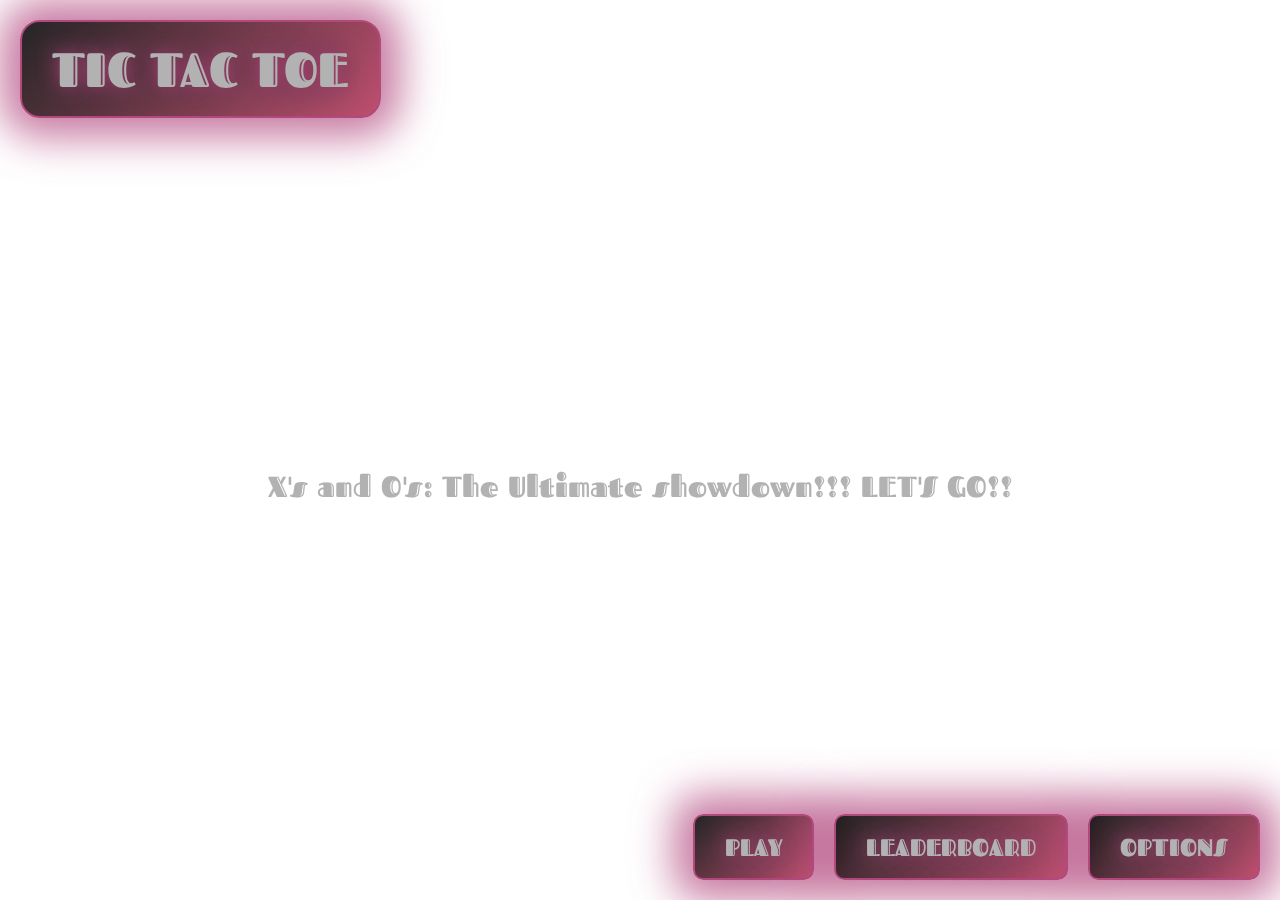
==== index.html @ 9bd86ba0 "Isnt she lovely" ====
<!DOCTYPE html>
<html lang="en">
<head>
    <meta charset="UTF-8">
    <meta name="viewport" content="width=device-width, initial-scale=1.0">
    <title>TIC TAC TOE: The Ultimate Showdown</title>
    <link href="https://fonts.googleapis.com/css2?family=Fascinate+Inline&display=swap" rel="stylesheet">
    <link rel="stylesheet" href="index.css">
</head>
<body>
    <div id="landing-page">
        <div class="glowing-title">TIC TAC TOE</div>

        <p>X's and O's: The Ultimate showdown!!! 
            LET'S GO!!</p>
        <!-- Buttons -->
        <div class="button-container">
            <button class="glowing-button">PLAY</button>
            <button class="glowing-button">LEADERBOARD</button>
            <button class="glowing-button">OPTIONS</button>
        </div>
    </div>
</body>
</html>
---- index.css ----
/* Ensures the html and body are full-height */
html, body {
    height: 100%;
    margin: 0;
    padding: 0;
}

/* Styling for the landing page using id */
#landing-page {
    height: 100%;
    background-image: url('images/landing_page.png');
    background-size: cover;
    background-position: center;
    background-repeat: no-repeat;
    filter: brightness(0.7); /* Lower the brightness for a fantasy theme */
    display: flex;
    justify-content: center;
    align-items: center;
    text-align: center;
    color: white;
    font-family: 'Fascinate Inline', cursive;
    position: relative;
}

/* Fantasy-themed glowing title box */
.glowing-title {
    position: absolute;
    top: 20px;
    left: 20px;
    padding: 15px 30px;
    background: linear-gradient(135deg, rgba(0, 0, 0, 0.85), rgba(255, 69, 123, 0.85));
    color: white;
    font-size: 3rem;
    text-shadow: 0 0 20px #ff69b4, 0 0 30px #412a3cde;
    border: 2px solid #ff69b4;
    border-radius: 20px;
    box-shadow: 0 0 40px 20px rgba(255, 105, 180, 0.726);
    z-index: 10;
}

/* Style for the paragraph text */
#landing-page p {
    font-size: 1.8rem; /* Increase this value to make the text larger */
    font-family: 'Fascinate Inline', cursive;
    margin-top: 100px; /* Optional: Adds space between the title and paragraph */
}

/* Move the buttons to the bottom-right corner */
.button-container {
    position: absolute;
    bottom: 20px; /* Distance from the bottom of the page */
    right: 20px;  /* Distance from the right side of the page */
    display: flex;
    gap: 20px; /* Space between buttons */
}

/* Styling for the glowing buttons */
.glowing-button {
    padding: 15px 30px;
    font-size: 1.5rem;

    /* Apply the same font as the landing page */
    font-family: 'Fascinate Inline', cursive;

    color: white;
    background: linear-gradient(135deg, rgba(0, 0, 0, 0.85), rgba(255, 69, 123, 0.85)); /* Same gradient as title box */
    border: 2px solid #ff69b4;
    border-radius: 10px;
    text-shadow: 0 0 20px #ff69b4, 0 0 30px #412a3cde;
    box-shadow: 0 0 40px 20px rgba(255, 105, 180, 0.726); /* Soft glowing box */
    cursor: pointer;
    transition: transform 0.2s ease-in-out, box-shadow 0.2s ease-in-out;
}

/* Hover effect for the buttons */
.glowing-button:hover {
    transform: scale(1.1); /* Slightly enlarge button on hover */
    box-shadow: 0 0 50px 25px rgba(255, 105, 180, 1); /* Stronger glow on hover */
}
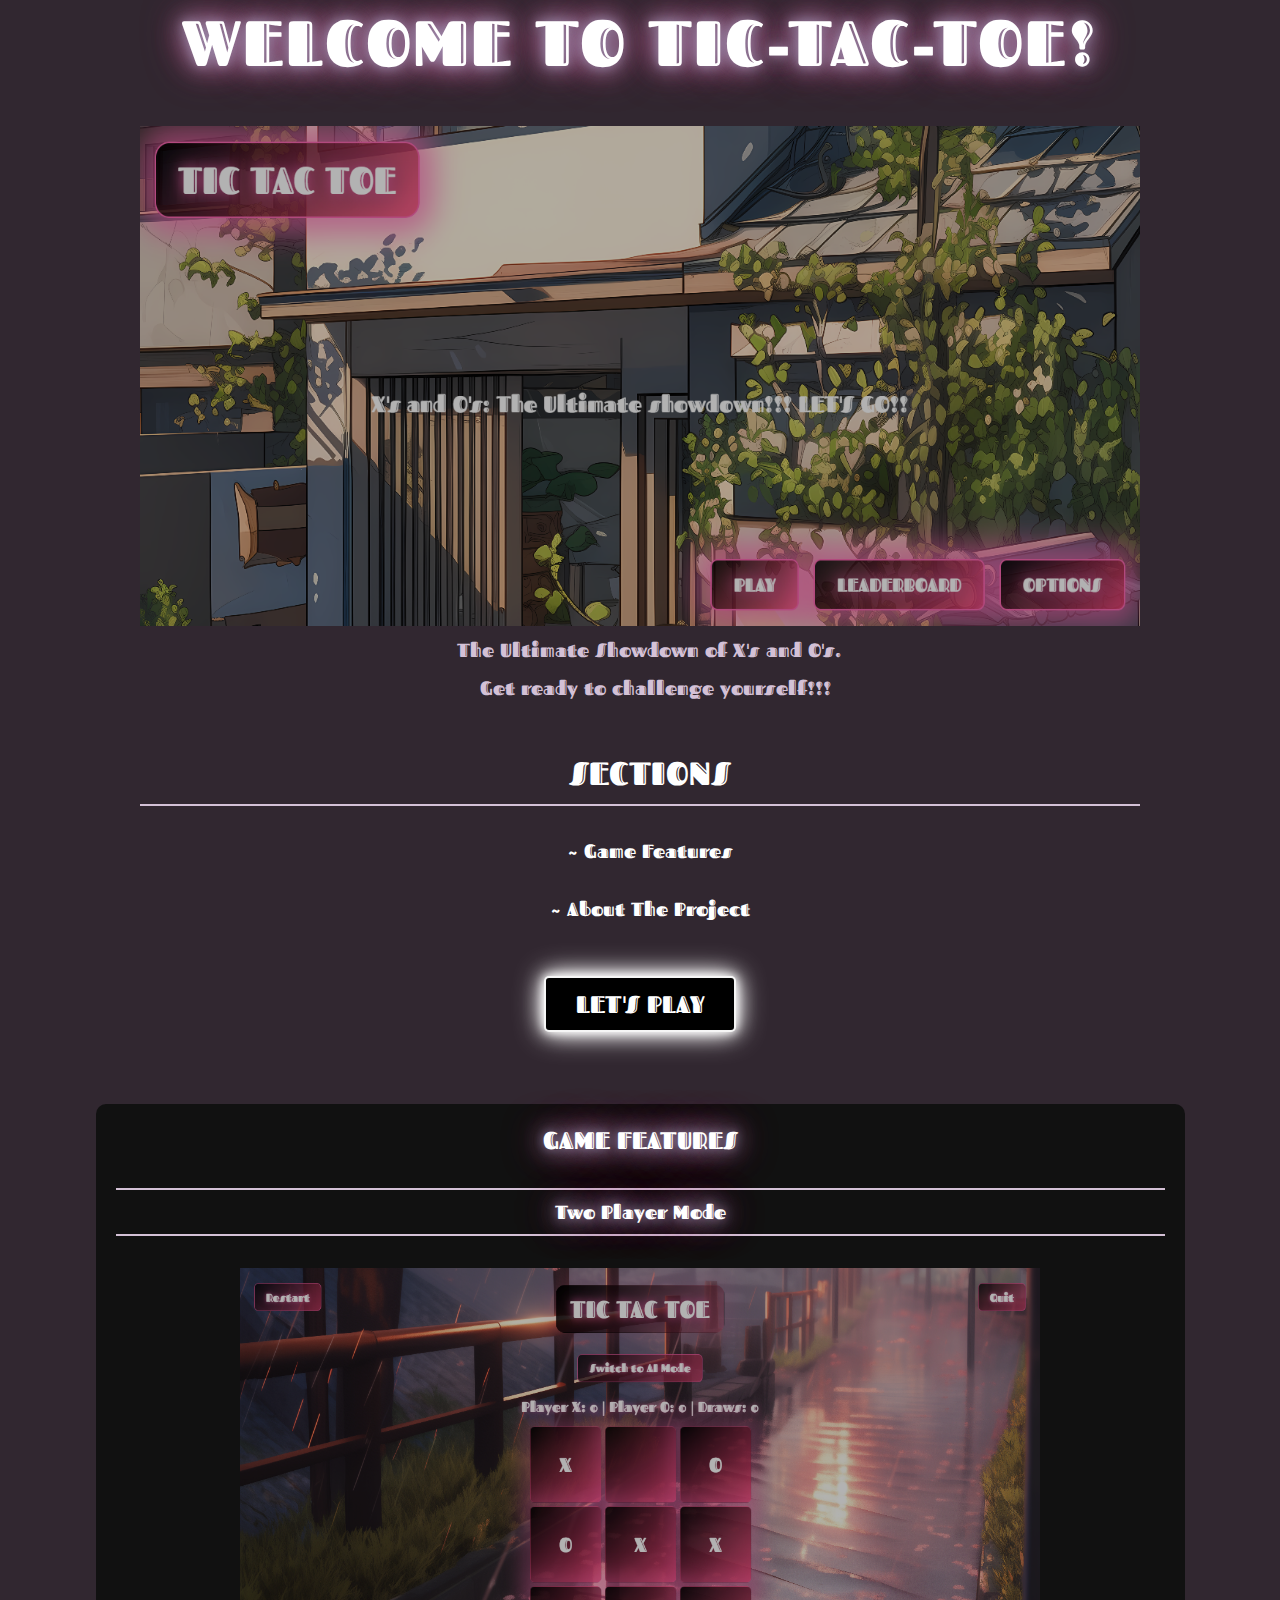
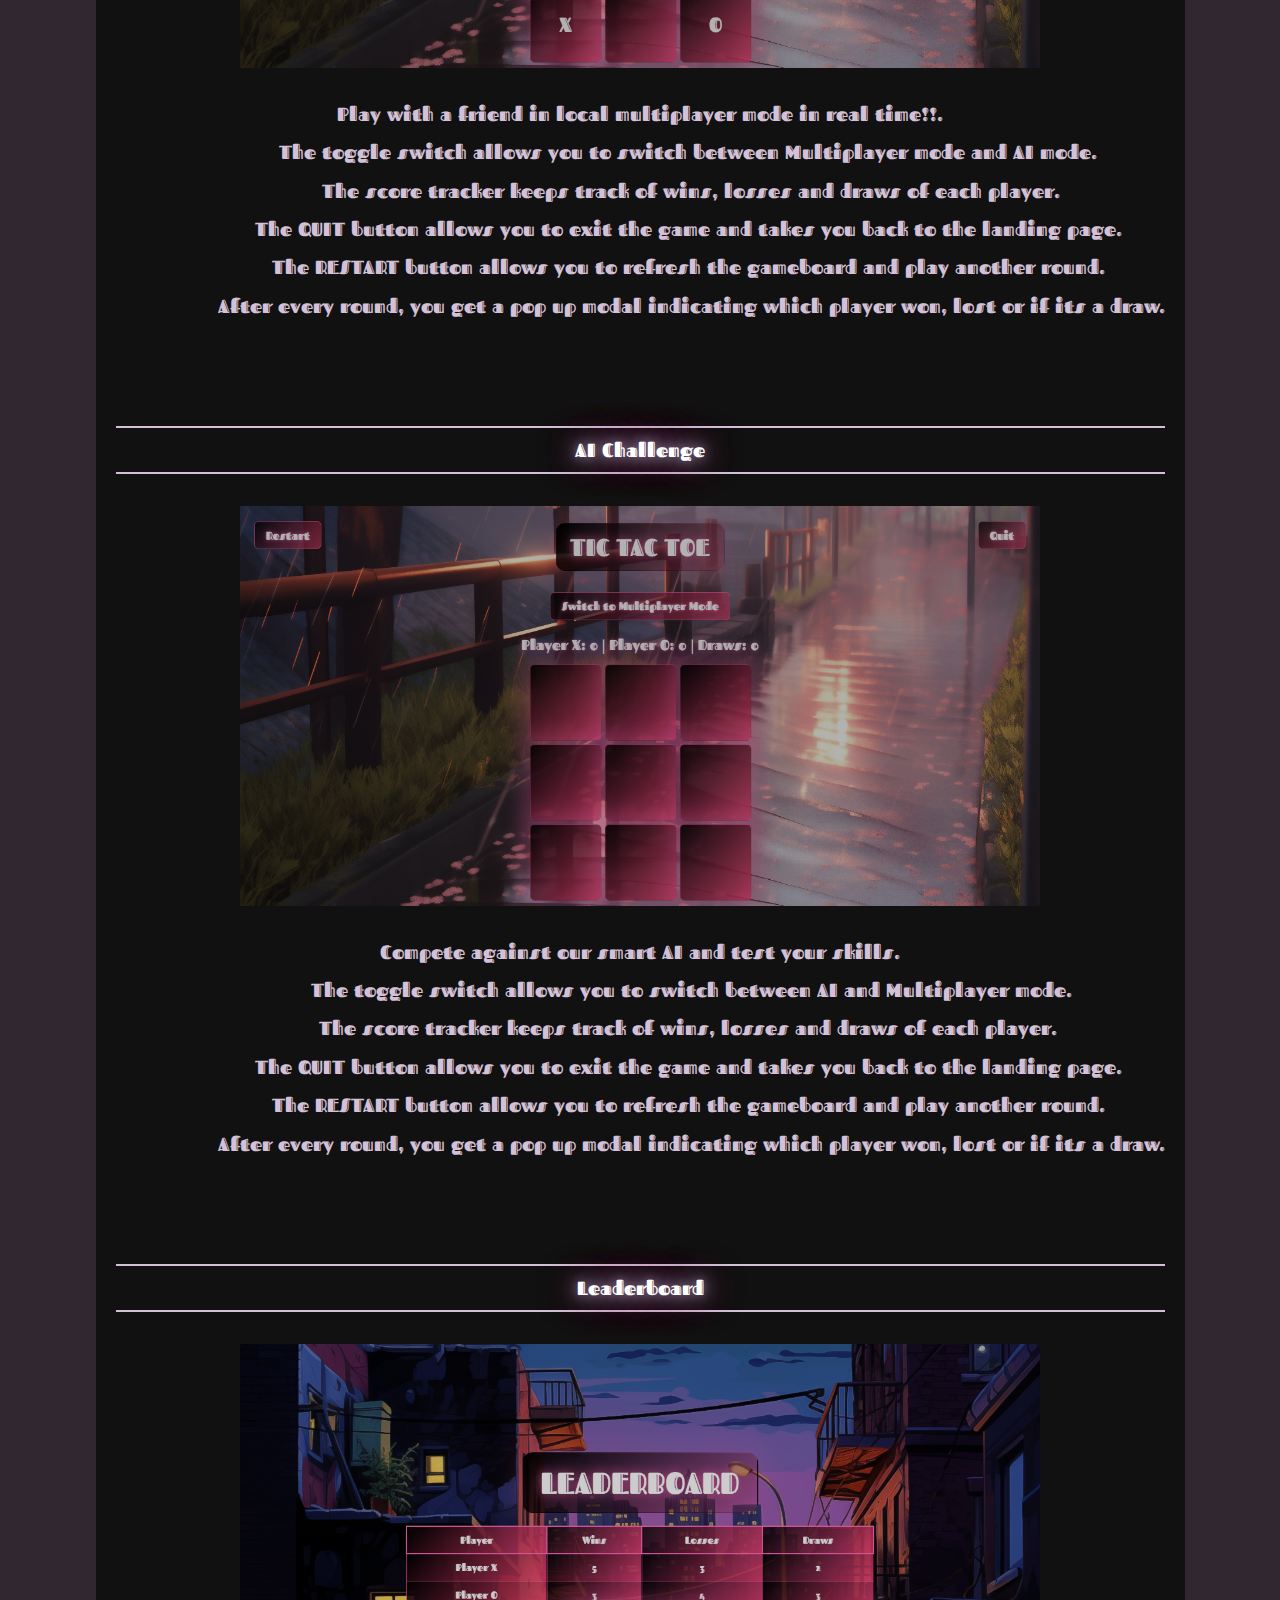
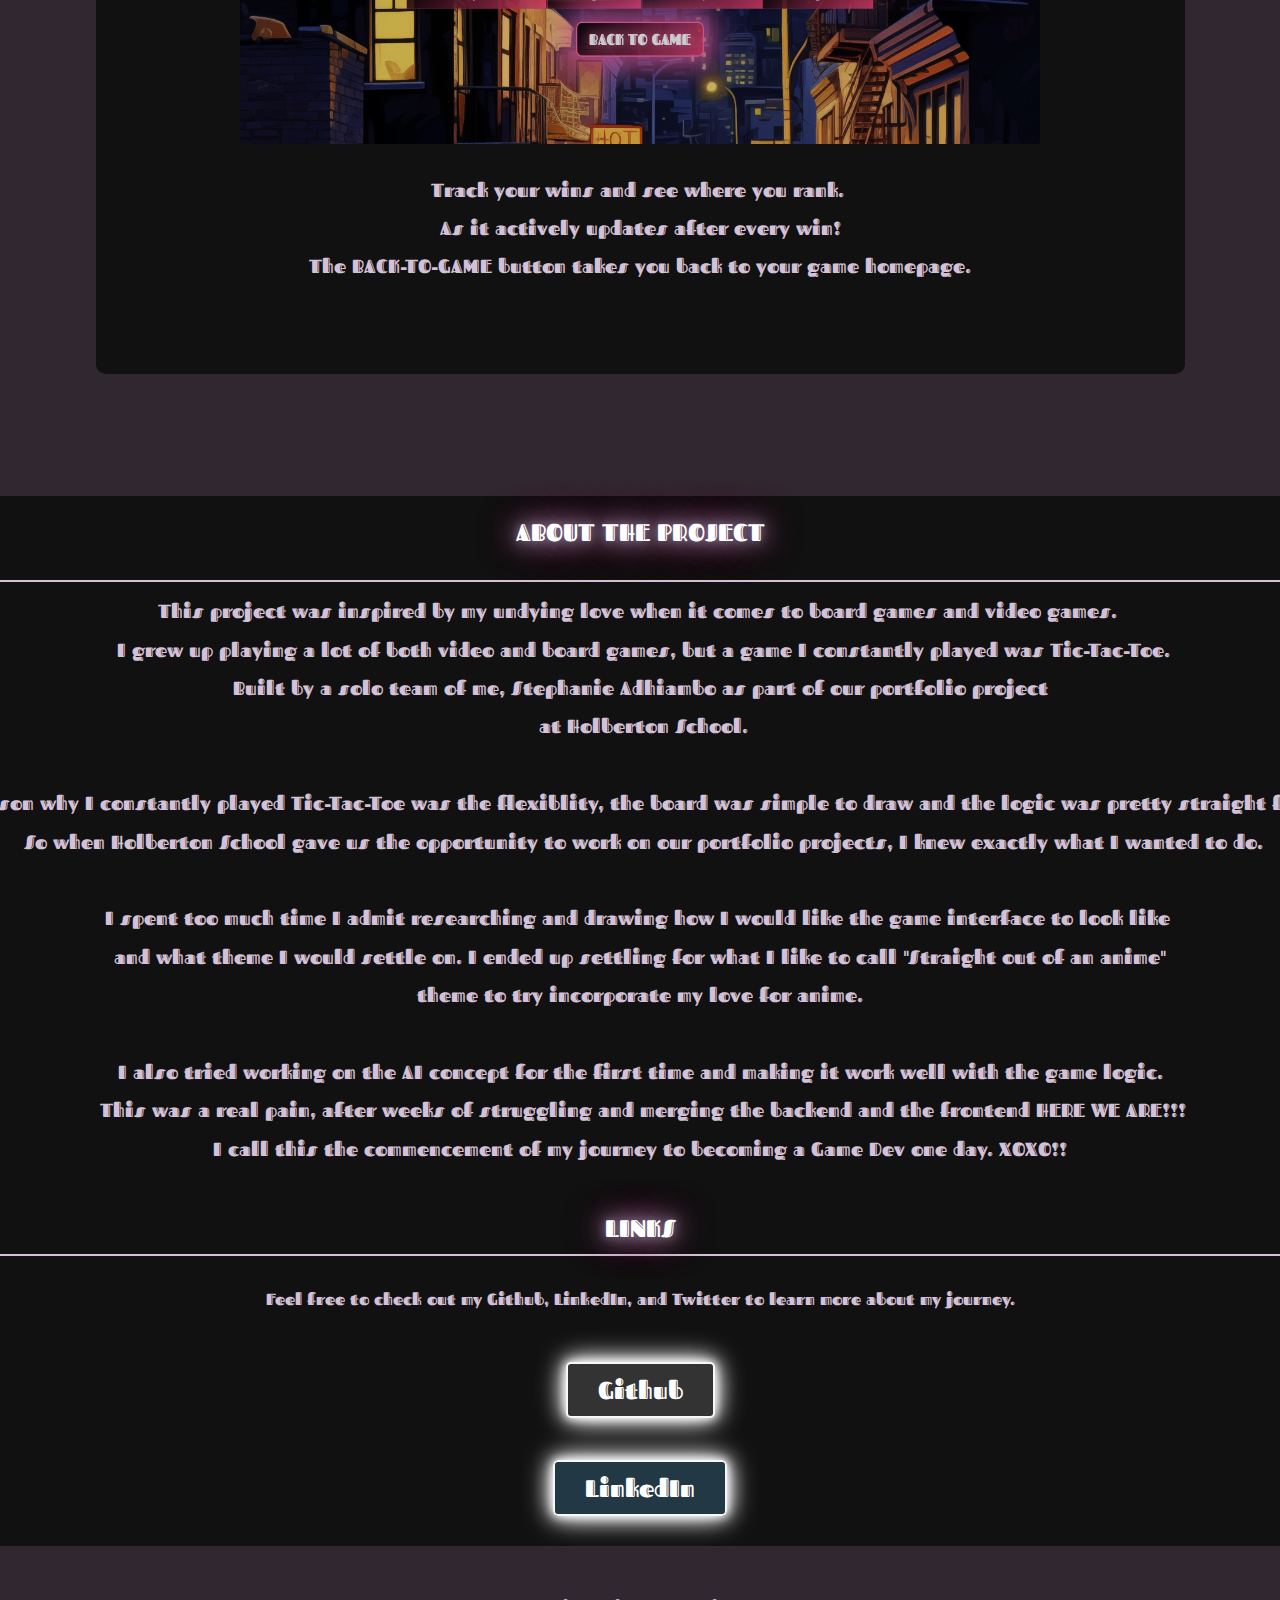
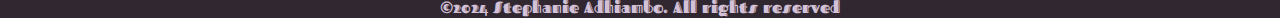
==== commit 1589eee6: "Created a new landing page and made changes to some files" ====
--- a/index.html
+++ b/index.html
@@ -3,22 +3,145 @@
 <head>
     <meta charset="UTF-8">
     <meta name="viewport" content="width=device-width, initial-scale=1.0">
-    <title>TIC TAC TOE: The Ultimate Showdown</title>
+    <title>TIC-TAC-TOE: Landing Page</title>
     <link href="https://fonts.googleapis.com/css2?family=Fascinate+Inline&display=swap" rel="stylesheet">
-    <link rel="stylesheet" href="index.css">
+    <link rel="stylesheet" href="index.css"> <!-- Link to your css file -->
 </head>
 <body>
-    <div id="landing-page">
-        <div class="glowing-title">TIC TAC TOE</div>
 
-        <p>X's and O's: The Ultimate showdown!!! 
-            LET'S GO!!</p>
-        <!-- Buttons -->
-        <div class="button-container">
-            <button class="glowing-button">PLAY</button>
-            <button class="glowing-button">LEADERBOARD</button>
-            <button class="glowing-button">OPTIONS</button>
+<!-- Intro Section-->
+<section id="intro-section">
+    <h1>WELCOME TO TIC-TAC-TOE!</h1>
+    <br>
+    <img src="images/SS-Landing-Page.png"
+    alt="This is the homepage of my game"
+    width="1000" height="500">
+    <pre>   The Ultimate Showdown of X's and O's.
+     Get ready to challenge yourself!!!</pre>
+    <br><br>
+
+<!-- Navigation -->
+<header>
+    <nav>
+        <div class="logo">SECTIONS</div>
+        <hr>
+        <br> <!-- Line break after logo/title -->
+        <ul>
+            <li><a href="#feature-section">~ Game Features</a></li>
+            <br> <!-- Line break after each list item -->
+            <li><a href="#about-section">~ About The Project</a></li>
+        </ul>
+    </nav>
+</header>
+    <br><br>
+
+    <button onclick="location.href='homepage.html'">LET'S PLAY</button> <!-- Button to game interface -->
+</section>
+
+<br>
+
+<!-- Features Section -->
+<section id="feature-section">
+    <h2>GAME FEATURES</h2>
+    <br>
+    <hr>
+    <div class="features">
+        <div class="feature">
+            <h3>Two Player Mode</h3>
+            <hr>
+            <br>
+            <img src="images/multiplayer.png"
+            alt="This is the multiplayer mode of my game"
+            width="800" height="400">
+            <br>
+            <br>
+            <pre>Play with a friend in local multiplayer mode in real time!!.
+                The toggle switch allows you to switch between Multiplayer mode and AI mode.
+                 The score tracker keeps track of wins, losses and draws of each player.
+                 The QUIT button allows you to exit the game and takes you back to the landing page. 
+                The RESTART button allows you to refresh the gameboard and play another round.
+                 After every round, you get a pop up modal indicating which player won, lost or if its a draw.
+            </pre>
+        </div>
+        <br>
+        <div class="feature">
+            <hr>
+            <h3>AI Challenge</h3>
+            <hr>
+            <br>
+            <img src="images/AI_mode.png"
+            alt="This is the AI mode of my game"
+            width="800" height="400">
+            <br>
+            <br>
+            <pre>Compete against our smart AI and test your skills.
+                 The toggle switch allows you to switch between AI and Multiplayer mode.
+                The score tracker keeps track of wins, losses and draws of each player.
+                 The QUIT button allows you to exit the game and takes you back to the landing page. 
+                The RESTART button allows you to refresh the gameboard and play another round.
+                 After every round, you get a pop up modal indicating which player won, lost or if its a draw.
+            </pre>
+        </div>
+        <br>
+        <div class="feature">
+            <hr>
+            <h3>Leaderboard</h3>
+            <hr>
+            <br>
+            <img src="images/SS-Leaderboard.png"
+            alt="This is the leaderboard of my game"
+            width="800" height="400">
+            <br>
+            <br>
+            <pre>Track your wins and see where you rank. 
+As it actively updates after every win!
+The BACK-TO-GAME button takes you back to your game homepage.
+            </pre>
         </div>
     </div>
+</section>
+
+<br>
+
+<!-- About Section -->
+<section id="about-section">
+    <h2>ABOUT THE PROJECT</h2>
+    <br>
+    <hr>
+
+    <pre>This project was inspired by my undying love when it comes to board games and video games. 
+ I grew up playing a lot of both video and board games, but a game I constantly played was Tic-Tac-Toe.
+Built by a solo team of me, Stephanie Adhiambo as part of our portfolio project
+ at Holberton School.
+
+The reason why I constantly played Tic-Tac-Toe was the flexiblity, the board was simple to draw and the logic was pretty straight forward.
+ So when Holberton School gave us the opportunity to work on our portfolio projects, I knew exactly what I wanted to do.
+
+I spent too much time I admit researching and drawing how I would like the game interface to look like 
+ and what theme I would settle on. I ended up settling for what I like to call "Straight out of an anime" 
+theme to try incorporate my love for anime.
+
+I also tried working on the AI concept for the first time and making it work well with the game logic.
+ This was a real pain, after weeks of struggling and merging the backend and the frontend HERE WE ARE!!!
+I call this the commencement of my journey to becoming a Game Dev one day. XOXO!!
+</pre>
+    <br>
+    <br>
+    <h2>LINKS</h2>
+    <hr>
+    <br>
+    <p>Feel free to check out my Github, LinkedIn, and Twitter to learn more about my journey.</p>
+    <div class="social-buttons">
+        <br>
+        <a href="https://github.com/StephNereah/TIC-TAC-TOE" target="_blank">
+            <button class="btn github-btn">Github</button>
+        </a>
+        <br><br>
+        <a href="https://www.linkedin.com/in/stephanie-adhiambo-13b75823a/" target="_blank">
+            <button class="btn linkedin-btn">LinkedIn</button>
+        </a>
+    </div>
+</section>
+<footer>&copy;2024 Stephanie Adhiambo. All rights reserved</footer>
 </body>
-</html>+</html>
--- a/index.css
+++ b/index.css
@@ -1,79 +1,164 @@
-/* Ensures the html and body are full-height */
-html, body {
-    height: 100%;
+/* General Reset */
+* {
     margin: 0;
     padding: 0;
+    box-sizing: border-box;
+    font-family: 'Fascinate Inline', cursive;
 }
 
-/* Styling for the landing page using id */
-#landing-page {
-    height: 100%;
-    background-image: url('images/landing_page.png');
-    background-size: cover;
-    background-position: center;
-    background-repeat: no-repeat;
-    filter: brightness(0.7); /* Lower the brightness for a fantasy theme */
+/* Body Styling */
+body {
+    background-color: #312730; /* Deep pale purple background */
+    color: #d4c1d6;
     display: flex;
+    flex-direction: column;
+    align-items: center;
     justify-content: center;
-    align-items: center;
     text-align: center;
-    color: white;
-    font-family: 'Fascinate Inline', cursive;
-    position: relative;
+    min-height: 100vh;
 }
 
-/* Fantasy-themed glowing title box */
-.glowing-title {
-    position: absolute;
-    top: 20px;
-    left: 20px;
-    padding: 15px 30px;
-    background: linear-gradient(135deg, rgba(0, 0, 0, 0.85), rgba(255, 69, 123, 0.85));
-    color: white;
-    font-size: 3rem;
-    text-shadow: 0 0 20px #ff69b4, 0 0 30px #412a3cde;
-    border: 2px solid #ff69b4;
-    border-radius: 20px;
-    box-shadow: 0 0 40px 20px rgba(255, 105, 180, 0.726);
-    z-index: 10;
+/* Glowing Title Styling */
+h1, h2, h3 {
+    color: #fff;
+    text-shadow: 0 0 10px rgba(154, 122, 158, 0.7), 
+                 0 0 20px rgba(150, 229, 229, 0.6), 
+                 0 0 30px rgba(185, 54, 135, 0.966),
+                 0 0 40px rgba(184, 105, 122, 0.795),
+                 0 0 50px rgba(199, 36, 177, 0.11);
+    transition: all 0.3s ease-in-out;
 }
 
-/* Style for the paragraph text */
-#landing-page p {
-    font-size: 1.8rem; /* Increase this value to make the text larger */
-    font-family: 'Fascinate Inline', cursive;
-    margin-top: 100px; /* Optional: Adds space between the title and paragraph */
+h1 {
+    font-size: 4rem;
+    text-transform: uppercase; /* Added for uppercase titles */
+    letter-spacing: 2px; /* Added for spacing between letters */
+    margin-bottom: 20px; /* Spacing below the h1 */
 }
 
-/* Move the buttons to the bottom-right corner */
-.button-container {
-    position: absolute;
-    bottom: 20px; /* Distance from the bottom of the page */
-    right: 20px;  /* Distance from the right side of the page */
-    display: flex;
-    gap: 20px; /* Space between buttons */
+h1:hover, h2:hover {
+    text-shadow: 0 0 20px rgba(167, 125, 201, 0.9), 
+                 0 0 30px rgba(255, 125, 201, 0.9), 
+                 0 0 40px rgba(255, 125, 201, 0.9),
+                 0 0 50px rgba(255, 125, 201, 0.9),
+                 0 0 60px rgba(255, 125, 201, 0.9);
 }
 
-/* Styling for the glowing buttons */
-.glowing-button {
-    padding: 15px 30px;
-    font-size: 1.5rem;
-
-    /* Apply the same font as the landing page */
-    font-family: 'Fascinate Inline', cursive;
-
-    color: white;
-    background: linear-gradient(135deg, rgba(0, 0, 0, 0.85), rgba(255, 69, 123, 0.85)); /* Same gradient as title box */
-    border: 2px solid #ff69b4;
-    border-radius: 10px;
-    text-shadow: 0 0 20px #ff69b4, 0 0 30px #412a3cde;
-    box-shadow: 0 0 40px 20px rgba(255, 105, 180, 0.726); /* Soft glowing box */
-    cursor: pointer;
-    transition: transform 0.2s ease-in-out, box-shadow 0.2s ease-in-out;
+/* Pre-formatted Text Styling */
+pre {
+    font-size: 1.2rem;
+    line-height: 2.0;
+    color: #d4c1d6;
 }
 
-/* Hover effect for the buttons */
-.glowing-button:hover {
-    transform: scale(1.1); /* Slightly enlarge button on hover */
-    box-shadow: 0 0 50px 25px rgba(255, 105, 180, 1); /* Stronger glow on hover */
-}+/* Navigation */
+/* Style for the logo */
+.logo {
+    font-size: 2em; /* Adjust size as needed */
+    font-family: 'Fascinate Inline', cursive; /* Matching the glowing title font */
+    color: #fff;
+    margin-bottom: 10px;
+    padding-left: 20px; /* Adds indentation to the left */
+}
+
+/* Style for the navigation menu */
+nav ul {
+    list-style-type: none; /* Removes bullet points */
+    padding-left: 20px; /* Adds indentation for the entire list */
+}
+
+nav ul li {
+    margin-bottom: 10px; /* Adds space between each list item */
+}
+
+nav ul li a {
+    font-size: 1.2em; /* Adjust the font size */
+    color: #fff;
+    text-decoration: none;
+}
+
+/* Styling for the hover effect */
+nav ul li a:hover {
+    color: #f0f0f0; /* Change text color on hover */
+    text-shadow: 0 0 10px rgba(255, 255, 255, 0.192); /* Glowing effect */
+}
+
+
+/* Button Styling */
+button {
+    background-color: #000;
+    color: #ffffff;
+    font-size: 1.5rem;
+    padding: 10px 30px;
+    border: 2px solid #fffffff6;
+    border-radius: 5px;
+    cursor: pointer;
+    transition: 0.3s ease;
+    box-shadow: 0 0 10px #ffffff, 0 0 20px #fff, 0 0 30px #fff;
+}
+
+button:hover {
+    background-color: #ffffffa9;
+    color: #000;
+    box-shadow: 0 0 20px #ffffff23, 0 0 30px #fff, 0 0 40px #fff;
+}
+
+/* Features Section */
+#feature-section {
+    margin: 50px 0;
+    padding: 20px;
+    background-color: #111;
+    border-radius: 10px;
+}
+
+.feature {
+    margin-bottom: 30px;
+}
+
+hr {
+    width: 100%;
+    margin: 10px auto;
+    border: 1px solid #d4c1d6;
+}
+
+/* About Section */
+#about-section {
+    margin: 50px 0;
+    padding: 20px;
+    background-color: #111;
+    border-radius: 10px;
+}
+
+/* Social Buttons */
+.social-buttons {
+    margin-top: 20px;
+}
+
+.social-buttons .btn {
+    margin: 10px;
+}
+
+.github-btn {
+    background-color: #333;
+}
+
+.linkedin-btn {
+    background-color: #2f566b91;
+}
+
+.github-btn:hover, .linkedin-btn:hover {
+    background-color: #ffffff;
+    color: #000000;
+}
+
+/* Responsive Design */
+@media (max-width: 768px) {
+    nav ul li {
+        display: block;
+        margin: 10px 0;
+    }
+
+    .features, .about-section {
+        padding: 10px;
+    }
+}
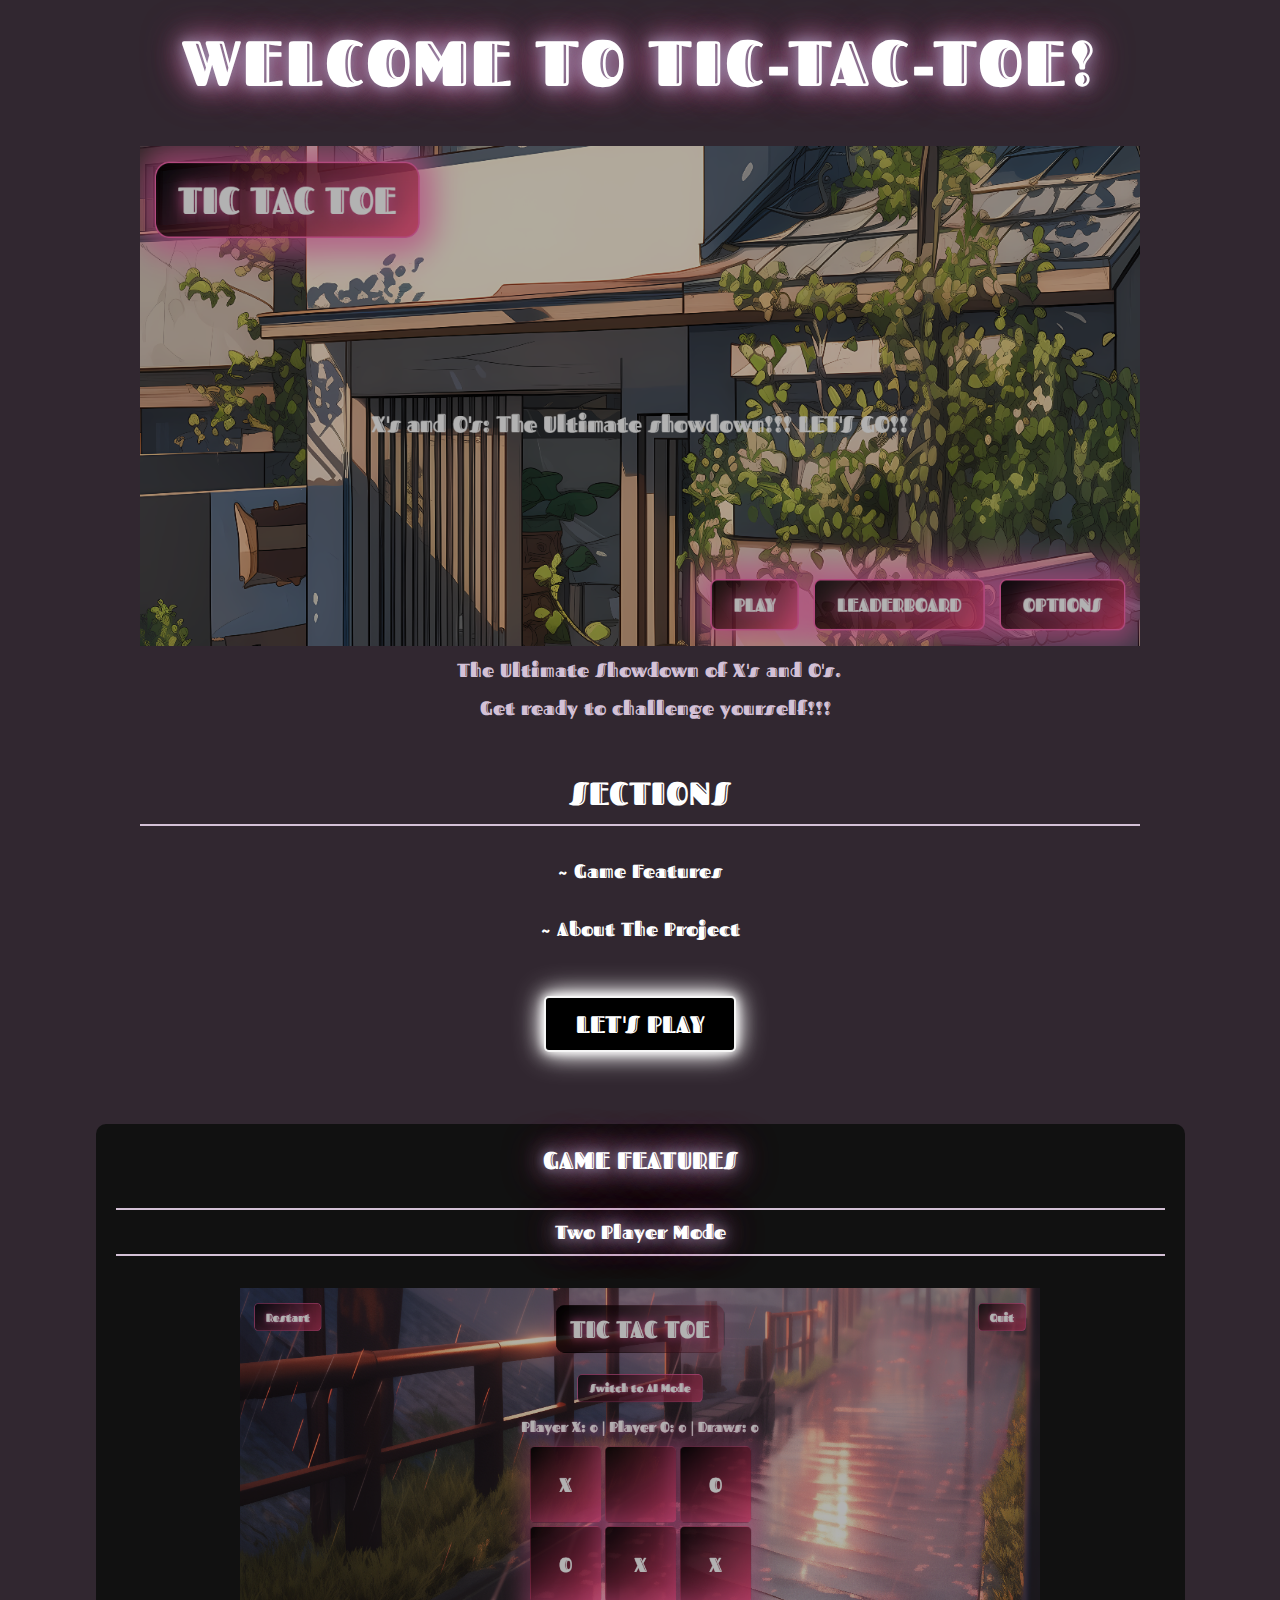
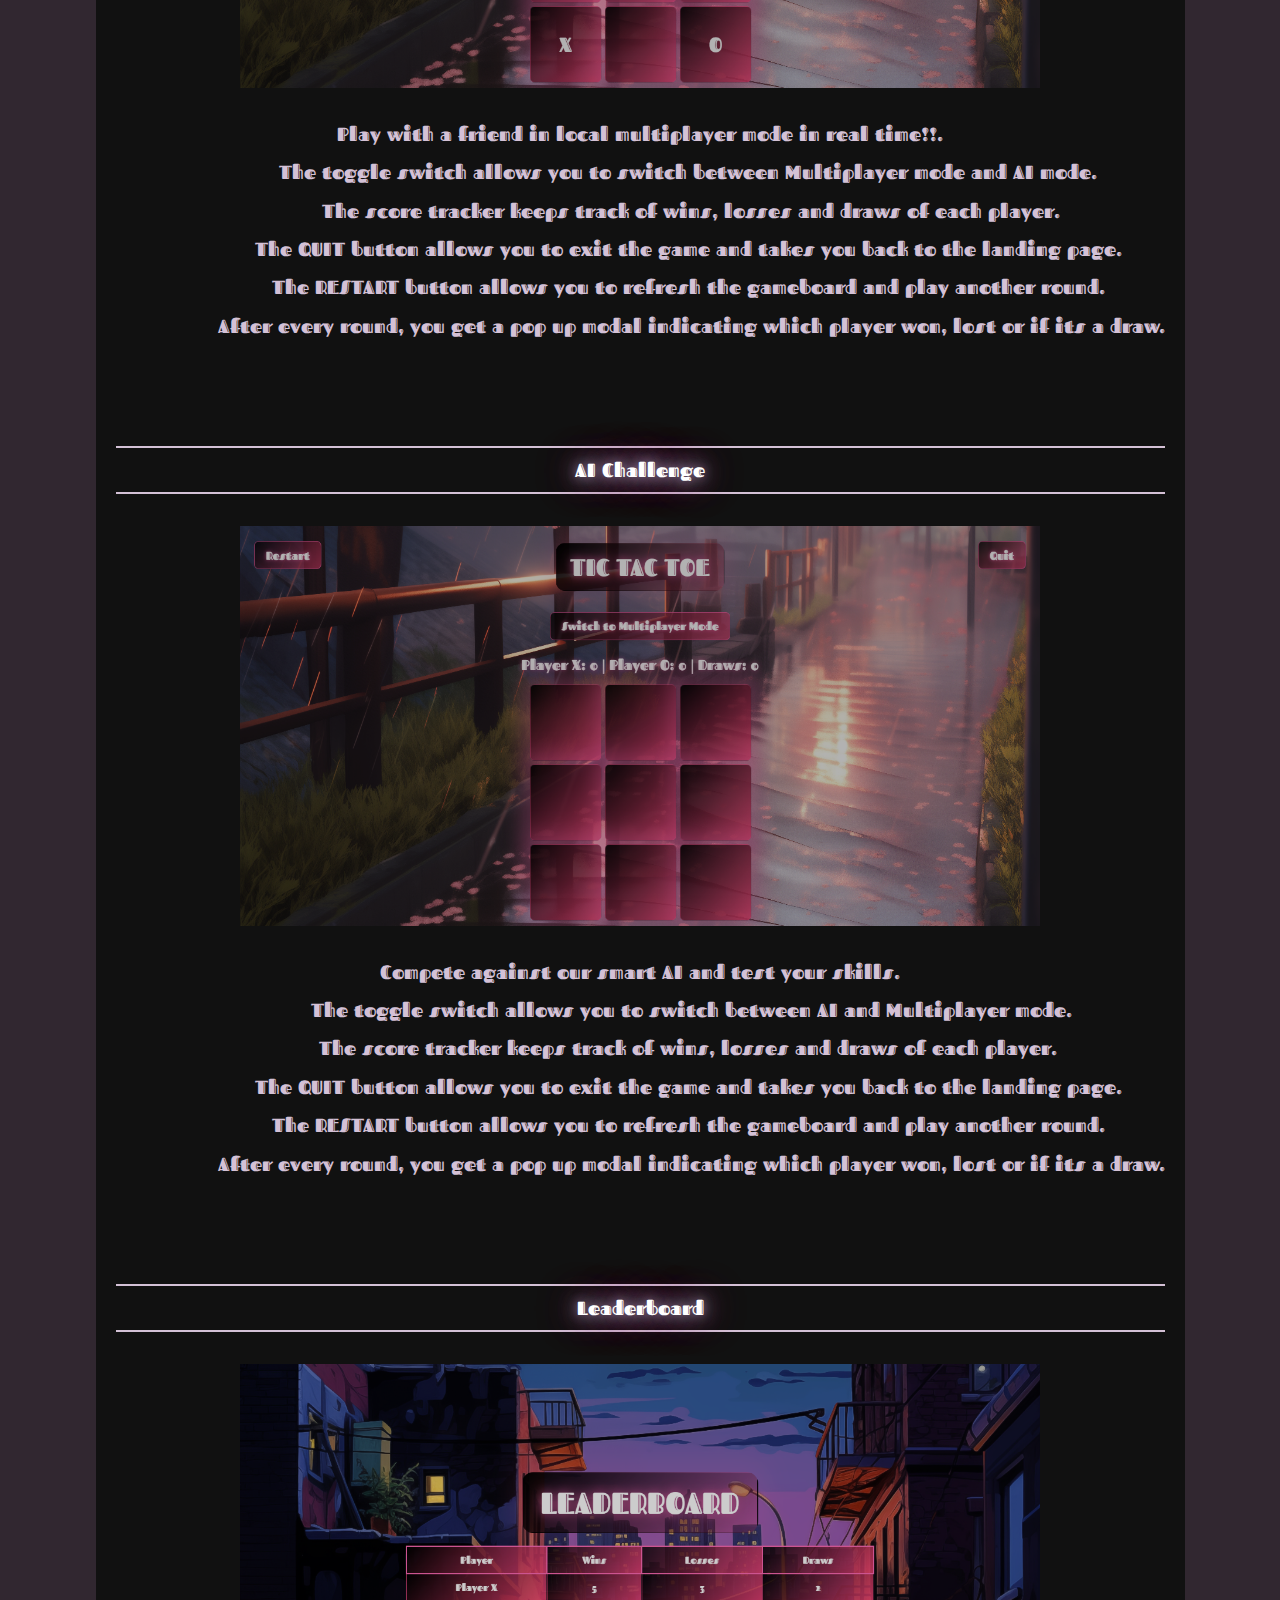
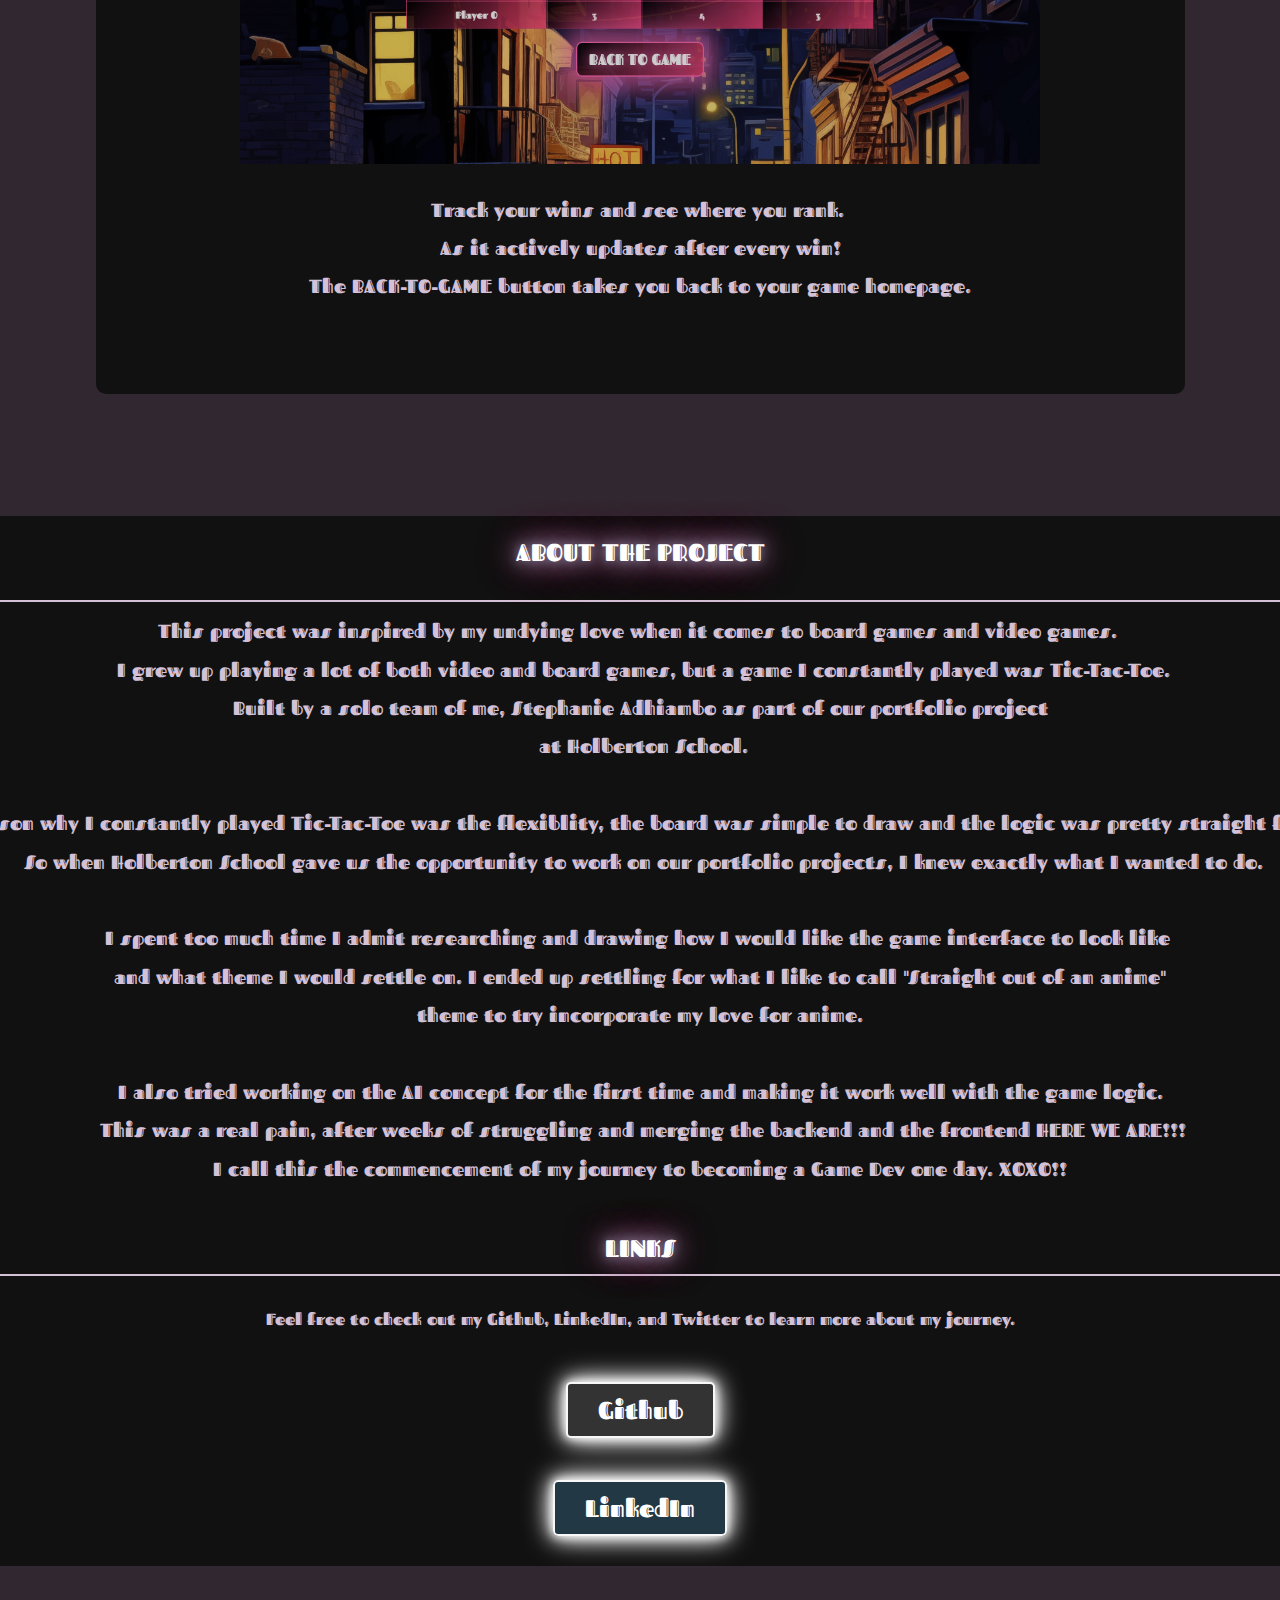
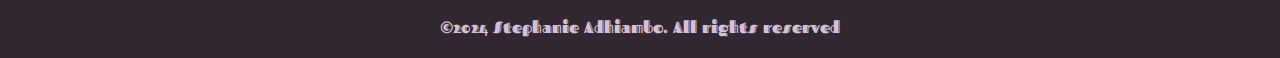
==== commit 0a131471: "Modified most files for leaderboard efficiency" ====
--- a/index.html
+++ b/index.html
@@ -145,3 +145,18 @@
 <footer>&copy;2024 Stephanie Adhiambo. All rights reserved</footer>
 </body>
 </html>
+
+<script>
+    // Check localStorage for the music state and play or pause accordingly
+    window.addEventListener('DOMContentLoaded', function () {
+        const backgroundMusic = new Audio('images/sound.mp3'); // Use the same music file
+        backgroundMusic.loop = true;
+
+        let isMusicPlaying = localStorage.getItem('isMusicPlaying') === 'true';
+        
+        if (isMusicPlaying) {
+            backgroundMusic.play();
+        }
+    });
+</script>
+
--- a/index.css
+++ b/index.css
@@ -14,8 +14,19 @@
     flex-direction: column;
     align-items: center;
     justify-content: center;
+    min-height: 100vh;
     text-align: center;
-    min-height: 100vh;
+    padding: 20px; /* Add padding for small screens */
+    overflow-x: hidden; /* Prevent horizontal scroll on small devices */
+}
+
+/* Centered Container */
+.container {
+    width: 100%;
+    max-width: 1200px;
+    padding: 20px;
+    margin: auto;
+    text-align: center;
 }
 
 /* Glowing Title Styling */
@@ -31,9 +42,9 @@
 
 h1 {
     font-size: 4rem;
-    text-transform: uppercase; /* Added for uppercase titles */
-    letter-spacing: 2px; /* Added for spacing between letters */
-    margin-bottom: 20px; /* Spacing below the h1 */
+    text-transform: uppercase;
+    letter-spacing: 2px;
+    margin-bottom: 20px;
 }
 
 h1:hover, h2:hover {
@@ -52,37 +63,33 @@
 }
 
 /* Navigation */
-/* Style for the logo */
 .logo {
-    font-size: 2em; /* Adjust size as needed */
-    font-family: 'Fascinate Inline', cursive; /* Matching the glowing title font */
+    font-size: 2em;
     color: #fff;
     margin-bottom: 10px;
-    padding-left: 20px; /* Adds indentation to the left */
-}
-
-/* Style for the navigation menu */
+    padding-left: 20px;
+}
+
+/* Navigation Menu */
 nav ul {
-    list-style-type: none; /* Removes bullet points */
-    padding-left: 20px; /* Adds indentation for the entire list */
+    list-style-type: none;
+    padding-left: 0; /* Centering navigation links */
 }
 
 nav ul li {
-    margin-bottom: 10px; /* Adds space between each list item */
+    margin-bottom: 10px;
 }
 
 nav ul li a {
-    font-size: 1.2em; /* Adjust the font size */
+    font-size: 1.2em;
     color: #fff;
     text-decoration: none;
 }
 
-/* Styling for the hover effect */
 nav ul li a:hover {
-    color: #f0f0f0; /* Change text color on hover */
-    text-shadow: 0 0 10px rgba(255, 255, 255, 0.192); /* Glowing effect */
-}
-
+    color: #f0f0f0;
+    text-shadow: 0 0 10px rgba(255, 255, 255, 0.192);
+}
 
 /* Button Styling */
 button {
@@ -151,14 +158,68 @@
     color: #000000;
 }
 
-/* Responsive Design */
+/* Media Queries for Responsiveness */
+@media (max-width: 1200px) {
+    h1 {
+        font-size: 3rem;
+    }
+
+    button {
+        font-size: 1.2rem;
+        padding: 10px 20px;
+    }
+}
+
 @media (max-width: 768px) {
+    h1 {
+        font-size: 2.5rem;
+    }
+
+    nav ul {
+        padding-left: 0;
+    }
+
     nav ul li {
         display: block;
         margin: 10px 0;
     }
 
-    .features, .about-section {
+    button {
+        font-size: 1.1rem;
+        padding: 8px 18px;
+    }
+
+    .container {
+        padding: 15px;
+        width: 90%; /* Prevent overflow on small screens */
+    }
+
+    #feature-section, #about-section {
         padding: 10px;
-    }
-}
+        margin: 30px 0;
+    }
+
+    .feature {
+        margin-bottom: 20px;
+    }
+}
+
+@media (max-width: 480px) {
+    h1 {
+        font-size: 2rem;
+    }
+
+    button {
+        font-size: 1rem;
+        padding: 8px 15px;
+    }
+
+    .container {
+        width: 100%;
+        padding: 10px;
+    }
+
+    nav ul {
+        text-align: center; /* Center the menu */
+    }
+}
